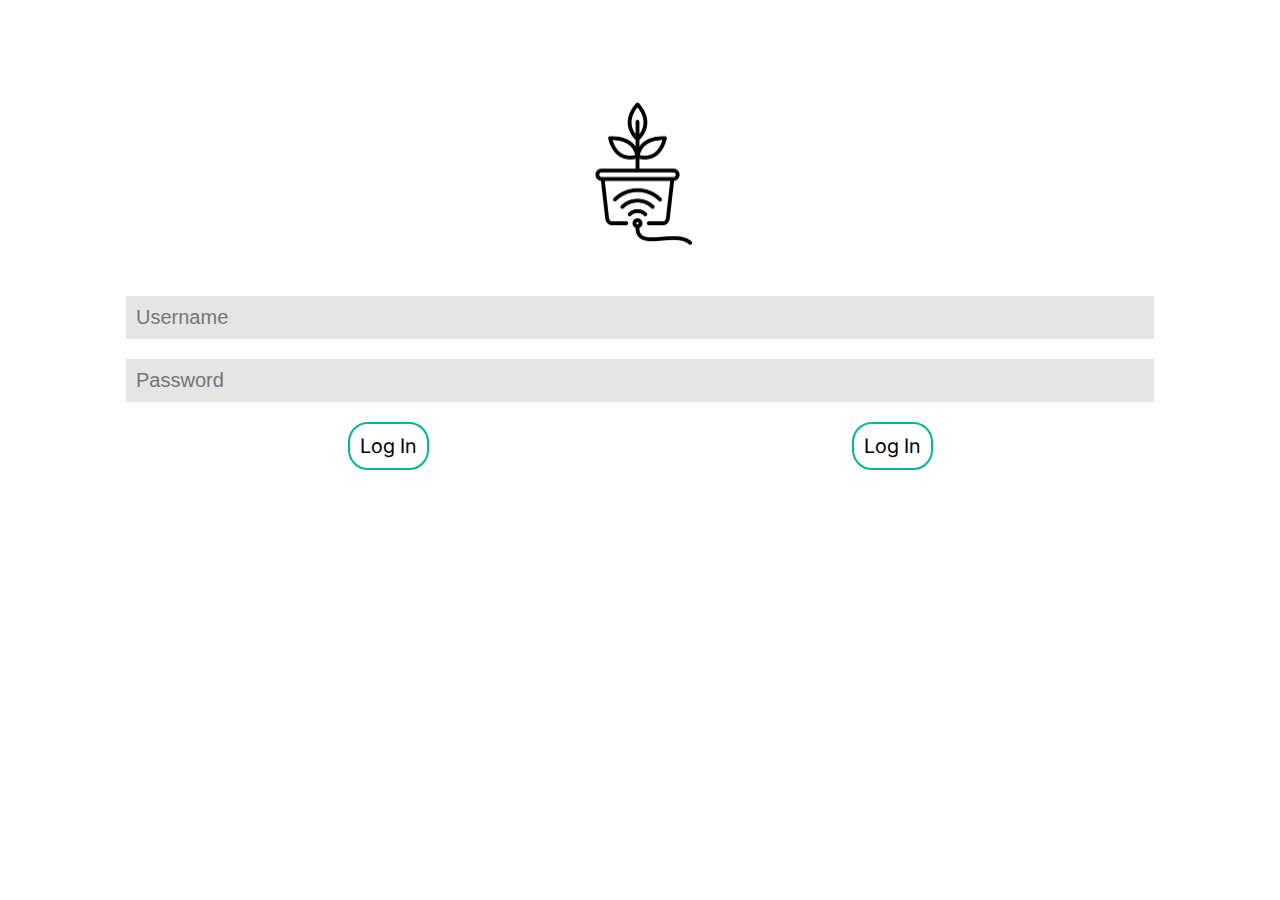
==== index.html @ 8d458ab6 "first commit" ====
<!DOCTYPE html>
<html>
<head>
	<title>smart water</title>
	<meta name="viewport" content="width=device-width, initial-scale=1">
	<link rel="stylesheet" type="text/css" href="main.css">
</head>
<body>

	<div class="login-box">
		<div class="login-logo">
			<img src="img/logo.png" alt="logo">
		</div>
		<div class="login-input">
			<input type="text" placeholder="Username">
			<input type="text" placeholder="Password">
		</div>
		<div class="login-buttons">
			<a href="status.html">
				<input type="submit" value="Log In">
			</a>
			<a href="status.html">
				<input type="submit" value="Log In">
			</a>
		</div>
	</div>


</body>
</html>
---- main.css ----
@import url('https://fonts.googleapis.com/css2?family=Inter:wght@100..900&display=swap');

html {
	font-size: 10px;
}

body {
	font-family: 'Inter';
}

* {
	padding: 0;
	margin: 0;
}

.login-box {
	display: flex;
	flex-direction: column;
	padding: 10rem 1rem;
}

.login-logo {
	display: flex;
	margin: auto;
	margin-bottom: 5rem;
}

.login-logo img {
	width: 120px;
	height: auto;
}

.login-buttons {
	display: flex;
	margin: 0 10%;
	justify-content: space-around;
	align-items: center;
}

.login-input {
	display: flex;
	flex-direction: column;
	justify-content: center;
	align-items: center;
}

.login-input input {
	width: 80%;
	font-size: 2rem;
	margin-bottom: 2rem;
	padding: 1rem;
	border: 0;
	background-color: #e5e5e5;
}

.login-buttons input {
	font-size: 2rem;
	background-color: #fff;
	border: 2.5px solid #00b894;
	border-radius: 20px;
	color: black;
	font-family: "Inter";
	padding: 1rem;
}

a {
	text-decoration: none;
}
nav {
	padding: 1rem;
	display: flex;
	justify-content: center;
	font-size: 1.5rem;
	margin-bottom: 5rem;
	padding: 1rem;
}

nav a {
	color: black;
}

.gauge-container {
	display: flex;
	justify-content: center;
}

.info {
	display: flex;
	flex-direction: column;
	margin: 5rem 0;
}

.info-text {
	display: flex;
	margin: 0 10%;
	justify-content: center;
}

.info-text h5 {
	font-size: 2.5rem;
	margin-right: 1rem;
}

.info-text p {
	font-size: 2.5rem;
}

.switches {
	display: flex;
	margin: 0 5%;
	justify-content: space-around;
}

.switch {
	display: flex;
	flex-direction: column;
	margin: 5rem 0;
}

.switch h5 {
	font-size: 1.2rem;
	text-align: center;
}

.switch h3 {
	margin-top: 1rem;
	font-size: 2rem;
	padding: 1rem 5rem;
	border: 1px solid black;
	border-radius: 90px;
}

.slider {
	display: flex;
	margin: 5rem 5%;
	justify-content: center;
}

.slider input {
  -webkit-appearance: none;
  width: 80%;
  height: 15px;
  border-radius: 5px;   
  background: #d3d3d3;
  outline: none;
  opacity: 0.7;
  -webkit-transition: .2s;
  transition: opacity .2s;
}
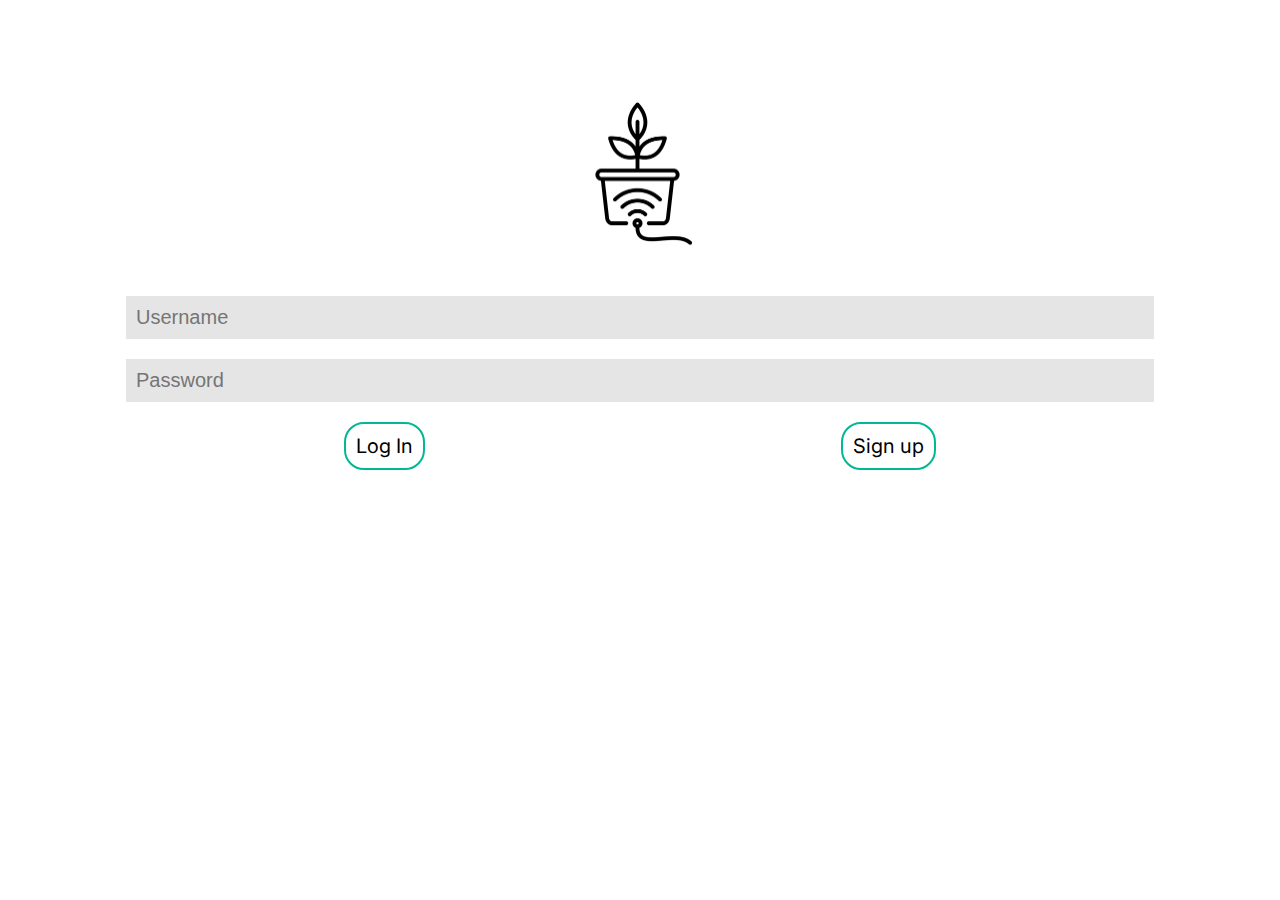
==== commit a16d9043: "partially fixed speedometer" ====
--- a/index.html
+++ b/index.html
@@ -20,7 +20,7 @@
 				<input type="submit" value="Log In">
 			</a>
 			<a href="status.html">
-				<input type="submit" value="Log In">
+				<input type="submit" value="Sign up">
 			</a>
 		</div>
 	</div>
